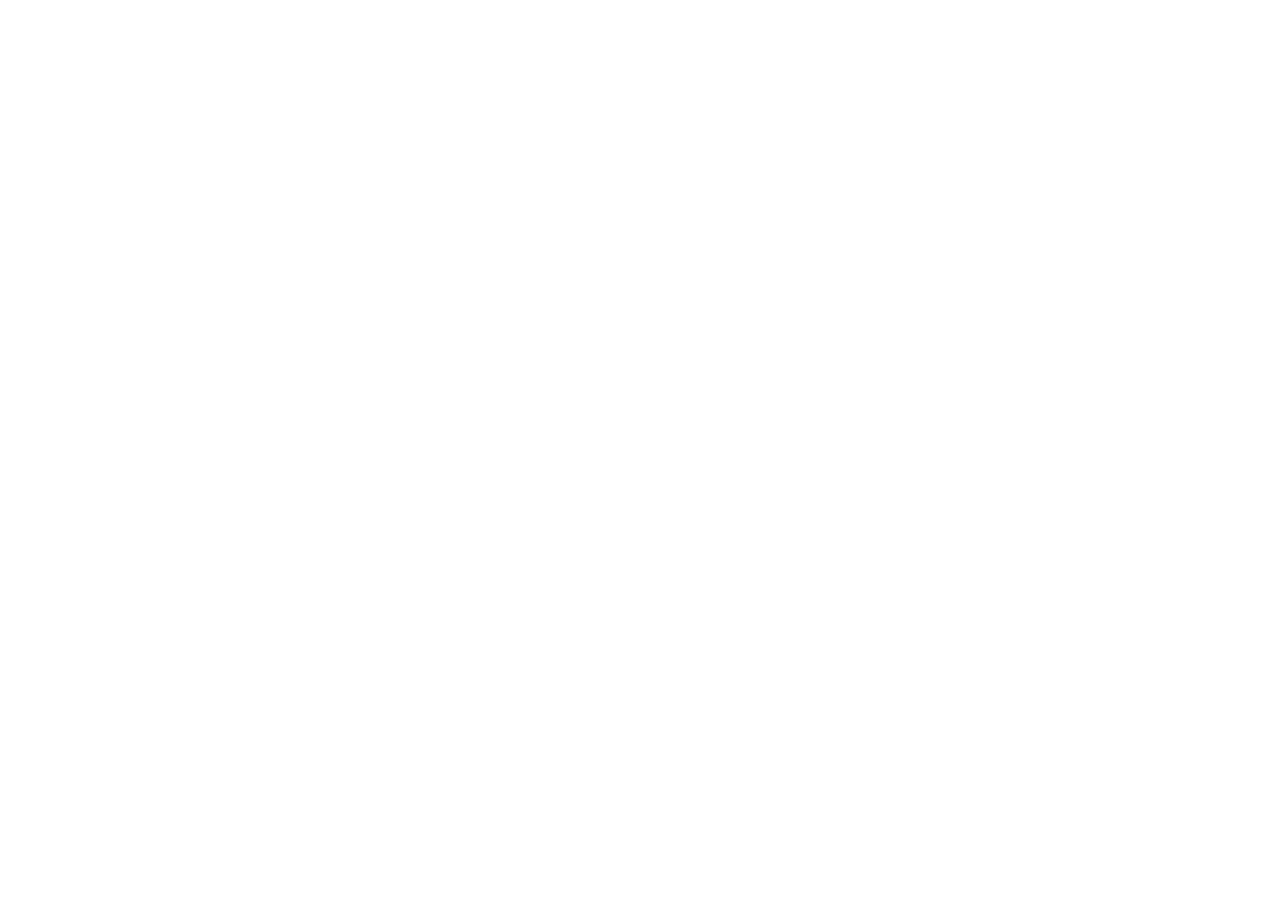
==== index.html @ 4d8453f3 "index.html init" ====
<!DOCTYPE html>
<html lang="en">
<head>
    <meta charset="UTF-8">
    <meta name="viewport" content="width=device-width, initial-scale=1.0">
    <title>Login</title>
</head>
<body>
    
</body>
</html>
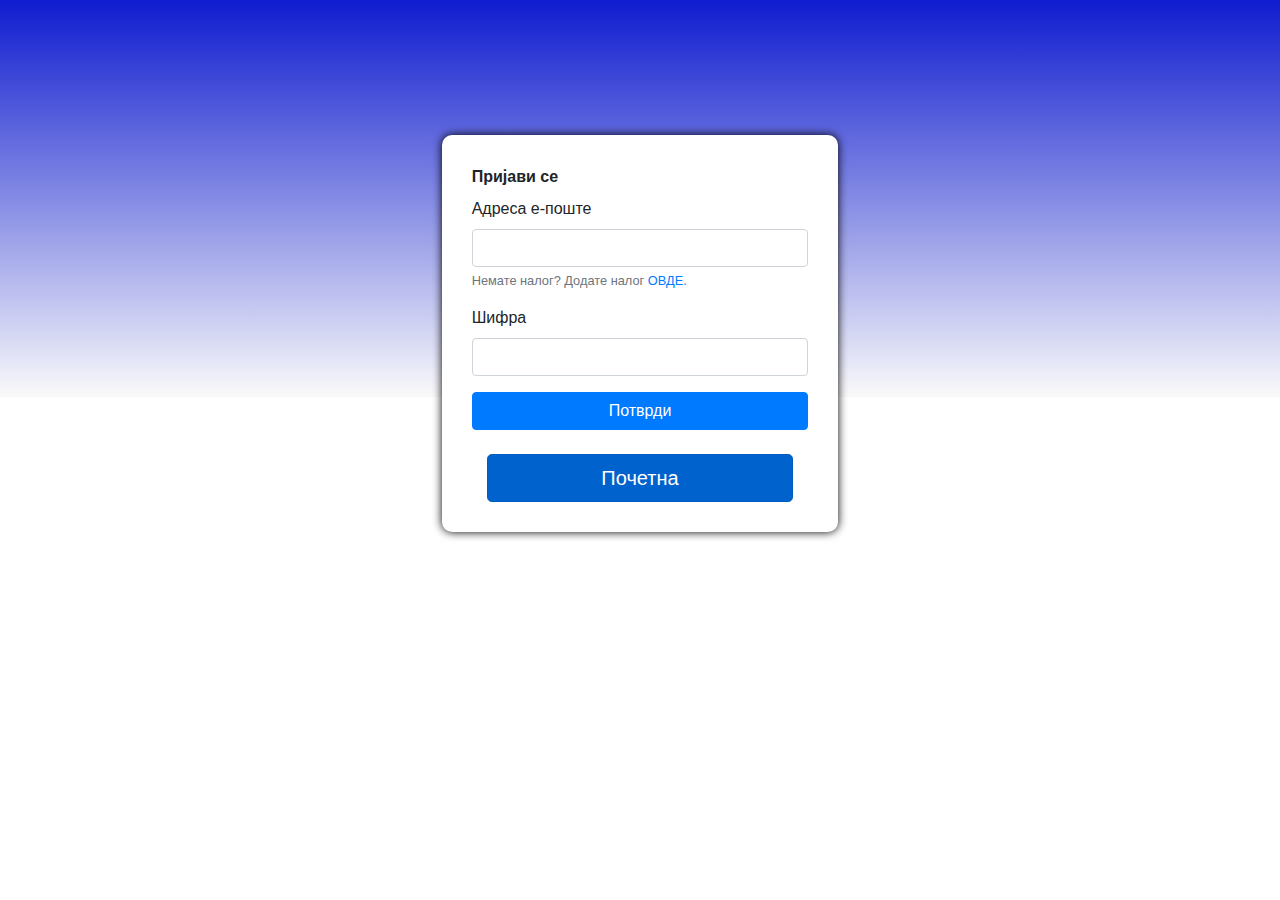
==== commit 19db608f: "init login" ====
--- a/index.html
+++ b/index.html
@@ -1,11 +1,57 @@
 <!DOCTYPE html>
-<html lang="en">
+<html lang="srb">
+
 <head>
     <meta charset="UTF-8">
+    <link rel="stylesheet" href="css/index.css">
     <meta name="viewport" content="width=device-width, initial-scale=1.0">
-    <title>Login</title>
+    <link rel="stylesheet" href="https://stackpath.bootstrapcdn.com/bootstrap/4.4.1/css/bootstrap.min.css"
+        integrity="sha384-Vkoo8x4CGsO3+Hhxv8T/Q5PaXtkKtu6ug5TOeNV6gBiFeWPGFN9MuhOf23Q9Ifjh" crossorigin="anonymous">
+    <title>Добродошли</title>
 </head>
+
 <body>
+    <div class="container-fluid bg">
+        <div class="row justify-content-center">
+            <div class="col-12 col-sm-8 col-md-4">
+                <form class="form-container" method="POST" action="./login.php">
+                    <div class="form-group">
+                        <label for=""><b>Пријави се</b></label><br>
+                        <label for="exampleInputEmail1">Адреса е-поште</label>
+                        <input type="email" name='username' class="form-control" id="exampleInputEmail1" required>
+                        <small id="emailHelp" class="form-text text-muted">Немате налог? Додате налог <a
+                                href="./add.php">ОВДЕ.</a></small>
+                    </div>
+                    <div class="form-group">
+                        <label for="exampleInputPassword1">Шифра</label>
+                        <input type="password" name='password' class="form-control" id="exampleInputPassword1" required>
+                        <small id="emailHelp" class="form-text text-muted"><span
+                                class="help-block"><?php echo $username_or_passwd_err; ?></span></small>
+                    </div>
+                    <div class="form-group form-check">
+                    </div>
+                    <button type="submit" class="btn btn-primary btn-block">Потврди</button><br>
+                    <div class="container-fluid">
+                        <a href="./index.html" class="btn btn-primary btn-lg active link1 btn-block" role="button"
+                            aria-pressed="true">Почетна</a>
+
+                    </div>
+                </form>
+
+            </div>
+        </div>
+
+    </div>
     
+    <script src="https://code.jquery.com/jquery-3.4.1.slim.min.js"
+        integrity="sha384-J6qa4849blE2+poT4WnyKhv5vZF5SrPo0iEjwBvKU7imGFAV0wwj1yYfoRSJoZ+n"
+        crossorigin="anonymous"></script>
+    <script src="https://cdn.jsdelivr.net/npm/popper.js@1.16.0/dist/umd/popper.min.js"
+        integrity="sha384-Q6E9RHvbIyZFJoft+2mJbHaEWldlvI9IOYy5n3zV9zzTtmI3UksdQRVvoxMfooAo"
+        crossorigin="anonymous"></script>
+    <script src="https://stackpath.bootstrapcdn.com/bootstrap/4.4.1/js/bootstrap.min.js"
+        integrity="sha384-wfSDF2E50Y2D1uUdj0O3uMBJnjuUD4Ih7YwaYd1iqfktj0Uod8GCExl3Og8ifwB6"
+        crossorigin="anonymous"></script>
 </body>
+
 </html>--- a/css/index.css
+++ b/css/index.css
@@ -0,0 +1,23 @@
+:root{
+    --bggradient: linear-gradient(to bottom, #0f1ccf, #fafafa);
+}
+
+.bg{
+    background: #3009dd;
+    background: var(--bggradient);
+}
+
+.form-container{
+    background: #fff;
+    padding:30px;
+    border-radius: 10px;
+    box-shadow: 0px 0px 10px 0px #000;
+    position: relative;
+    top: 15vh;
+}
+.container-fluid .links {
+    margin-right: 30px;
+    top: 15vh;
+    position: relative;
+
+}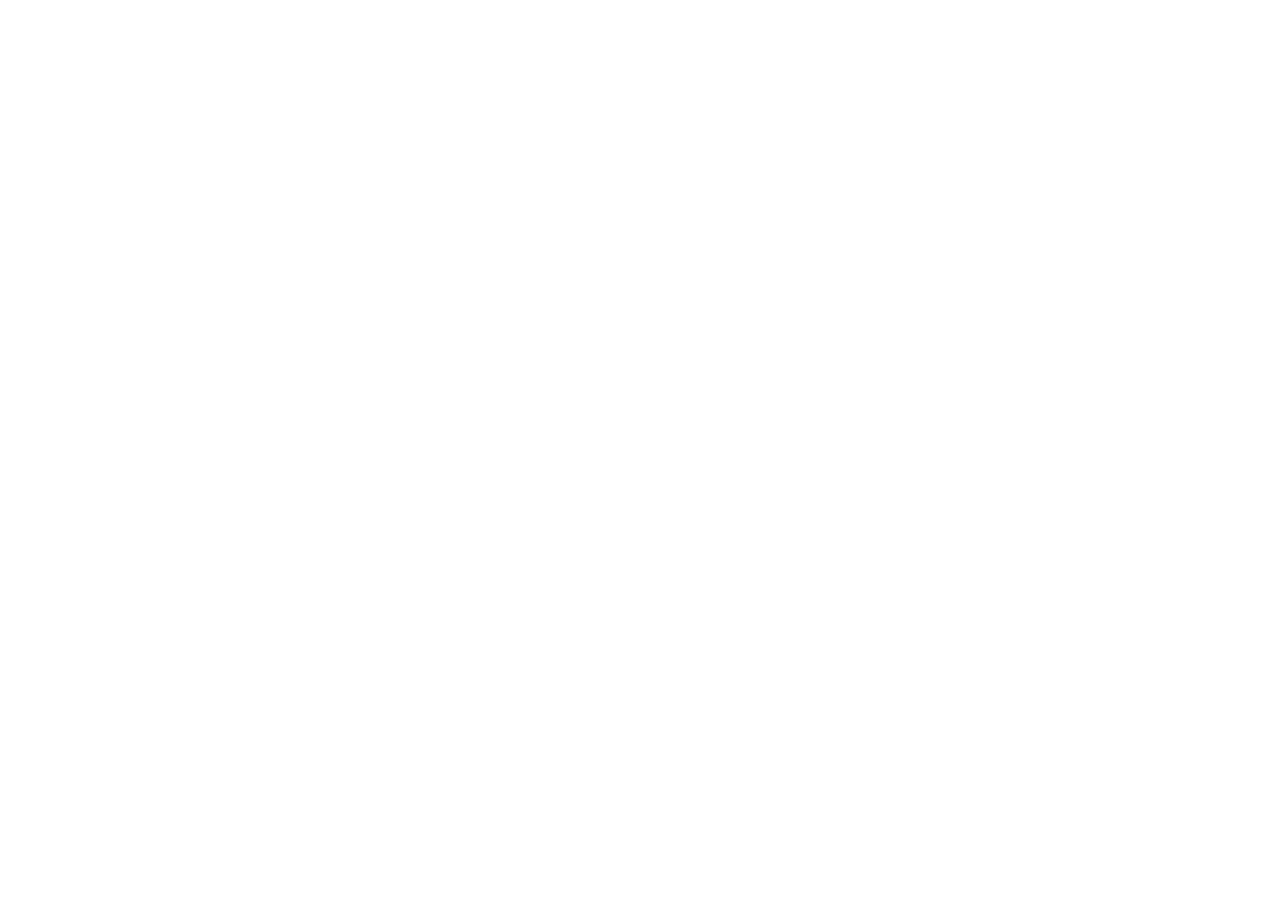
==== commit 1e7007fa: "Merge pull request #8 from mVujsic/DBv2" ====
--- a/index.html
+++ b/index.html
@@ -1,57 +1,11 @@
 <!DOCTYPE html>
-<html lang="srb">
-
+<html lang="en">
 <head>
     <meta charset="UTF-8">
-    <link rel="stylesheet" href="css/index.css">
     <meta name="viewport" content="width=device-width, initial-scale=1.0">
-    <link rel="stylesheet" href="https://stackpath.bootstrapcdn.com/bootstrap/4.4.1/css/bootstrap.min.css"
-        integrity="sha384-Vkoo8x4CGsO3+Hhxv8T/Q5PaXtkKtu6ug5TOeNV6gBiFeWPGFN9MuhOf23Q9Ifjh" crossorigin="anonymous">
-    <title>Добродошли</title>
+    <title>Login</title>
 </head>
-
 <body>
-    <div class="container-fluid bg">
-        <div class="row justify-content-center">
-            <div class="col-12 col-sm-8 col-md-4">
-                <form class="form-container" method="POST" action="./login.php">
-                    <div class="form-group">
-                        <label for=""><b>Пријави се</b></label><br>
-                        <label for="exampleInputEmail1">Адреса е-поште</label>
-                        <input type="email" name='username' class="form-control" id="exampleInputEmail1" required>
-                        <small id="emailHelp" class="form-text text-muted">Немате налог? Додате налог <a
-                                href="./add.php">ОВДЕ.</a></small>
-                    </div>
-                    <div class="form-group">
-                        <label for="exampleInputPassword1">Шифра</label>
-                        <input type="password" name='password' class="form-control" id="exampleInputPassword1" required>
-                        <small id="emailHelp" class="form-text text-muted"><span
-                                class="help-block"><?php echo $username_or_passwd_err; ?></span></small>
-                    </div>
-                    <div class="form-group form-check">
-                    </div>
-                    <button type="submit" class="btn btn-primary btn-block">Потврди</button><br>
-                    <div class="container-fluid">
-                        <a href="./index.html" class="btn btn-primary btn-lg active link1 btn-block" role="button"
-                            aria-pressed="true">Почетна</a>
-
-                    </div>
-                </form>
-
-            </div>
-        </div>
-
-    </div>
-    
-    <script src="https://code.jquery.com/jquery-3.4.1.slim.min.js"
-        integrity="sha384-J6qa4849blE2+poT4WnyKhv5vZF5SrPo0iEjwBvKU7imGFAV0wwj1yYfoRSJoZ+n"
-        crossorigin="anonymous"></script>
-    <script src="https://cdn.jsdelivr.net/npm/popper.js@1.16.0/dist/umd/popper.min.js"
-        integrity="sha384-Q6E9RHvbIyZFJoft+2mJbHaEWldlvI9IOYy5n3zV9zzTtmI3UksdQRVvoxMfooAo"
-        crossorigin="anonymous"></script>
-    <script src="https://stackpath.bootstrapcdn.com/bootstrap/4.4.1/js/bootstrap.min.js"
-        integrity="sha384-wfSDF2E50Y2D1uUdj0O3uMBJnjuUD4Ih7YwaYd1iqfktj0Uod8GCExl3Og8ifwB6"
-        crossorigin="anonymous"></script>
+       
 </body>
-
 </html>